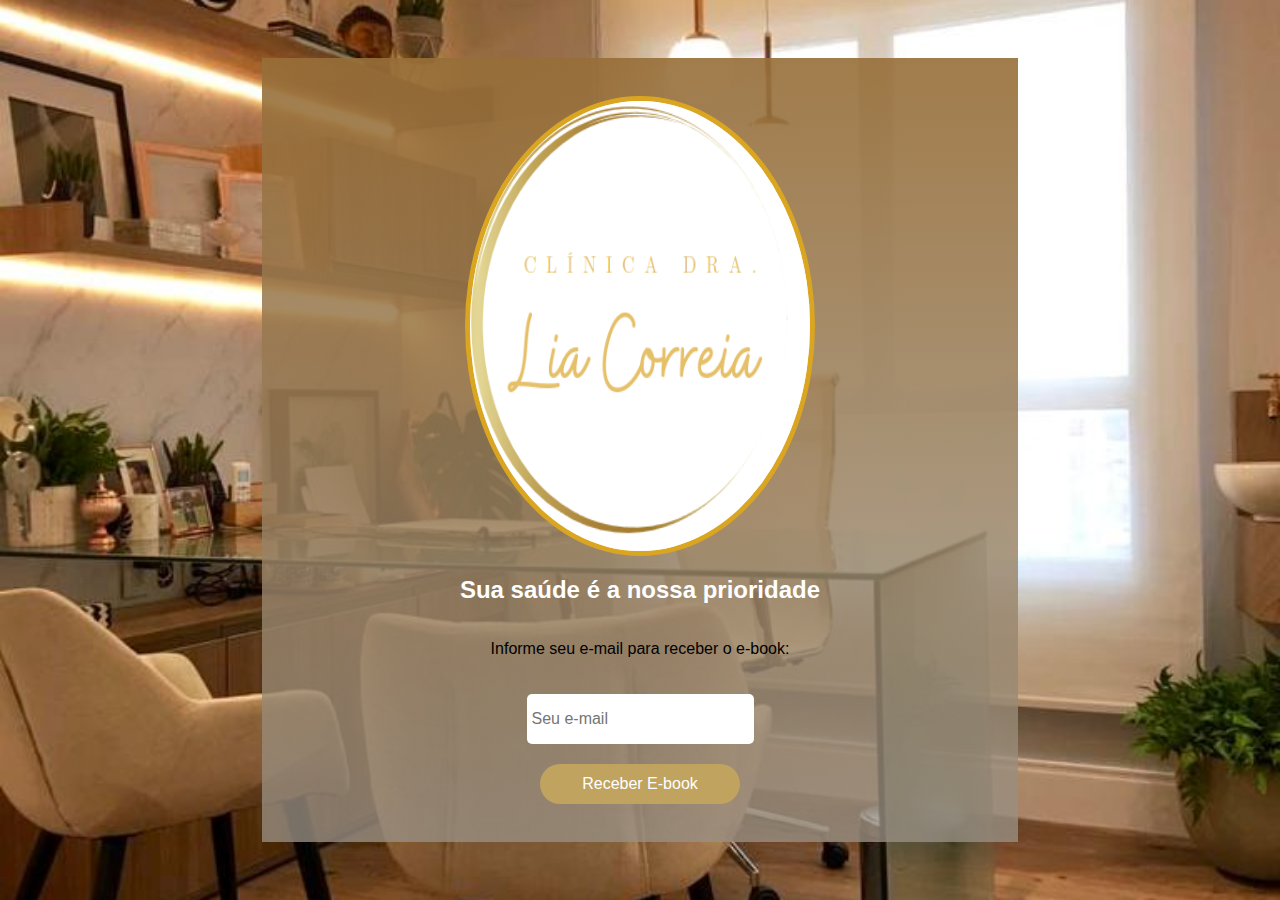
==== e-book.html @ a63e7a6a "adição da funcionalidade de enviar email" ====
<!DOCTYPE html>
<html lang="en">
  <head>
    <meta charset="UTF-8" />
    <meta http-equiv="X-UA-Compatible" content="IE=edge" />
    <meta name="viewport" content="width=device-width, initial-scale=1.0" />
    <link rel="stylesheet" href="style.css" />
    <title>Receba o e-book</title>
  </head>
  <body>
    <div class="container">
      <div class="image-container">
        <img src="./images/logo.png" alt="" />
      </div>
      <h2>Sua saúde é a nossa prioridade</h2>

      <p>Informe seu e-mail para receber o e-book:</p>
      <form id="email-form" class="email-form">
        <input type="email" id="email-input" placeholder="Seu e-mail" required />
        <button type="submit">Receber E-book</button>
      </form>
    </div>

    <script src="script.js"></script>
  </body>
</html>
---- style.css ----
html{
    min-height: 100vh;
}


body {
    margin: 0;
    padding: 0;
    display: flex;
    align-items: center;
    justify-content: center;
    width: 100vw;
    height: 100vh;
    font-family: Verdana, Geneva, Tahoma, sans-serif;
    flex-direction: column;
    background-image: url(./images/backgound-consultorio.jpg);
    background-size: cover;
    background-position: center center;
    overflow-x: hidden;
    background-repeat: no-repeat;
  }
  
  
  
  
  .container {
    display: flex;
    width: 91%;
    max-width: 680px;
    flex-direction: column;
    align-items: center;
    background: rgb(151, 110, 56);
    background: linear-gradient(180deg, rgba(151, 110, 56, 0.9009803750601804) 0%, rgba(153, 144, 132, 0.7805321957884717) 100%);
    padding: 3%;
    margin: 2%;
  }
  
  .container h2 {
    color: #fff;
    margin-top: 20px;
    margin-bottom: 20px;
    
  }
  
  .link {
    width: 90%;
    background-color: #c0a35f;
    margin: 10px;
    border-radius: 30px;
    height: 56px;
    text-align: center;
    font-size: 20px;
    color: #fff;
    text-decoration: none;
    padding: 5px;
    letter-spacing: 2.0px;
    display: flex;
    align-items: center;
    justify-content: center;
  }
  
  .image-container {
    background-color: antiquewhite;
    width: 50%;
    height: 50vh;
    border-radius: 50%;
    border: goldenrod 5px solid;
  }
  
  .image-container img {
    height: 100%;
    border-radius: 50%;
    width: 100%;
  }
  
  /* Media queries para dispositivos móveis */
  @media screen and (max-width: 768px) {
    .container {
      width: 80%;
      padding: 2%;
      margin: 1%;
    }
  
    .image-container {
      width: 40%;
      height: 20vh;
    }
  
    .link {
      font-size: 20px;
    }
  }
  
  @media screen and (min-width:360px) and (max-width: 480px) {
   
    
    body{
        padding: 5%;
        margin: 3%;
        
    }
  .container{
     
      padding: 3%;
      margin: 1%;
      text-align: center;
      width: 80%;

    }

    .container h2 {
            line-height: 30px;
            font-size: 30px; /* Define o espaçamento como 24 pixels */
          
      }
  
    .image-container {
     
      height: 25vh;
      width: 65%;
    }

    
  
    .link {
      font-size: 18px;
    }
  }
  

.email-form {
    display: flex;
    flex-direction: column;
    align-items: center;
    margin-top: 20px;
  }
  
  .email-form input[type="email"] {
    width: 100%;
    max-width: 300px;
    height: 40px;
    margin-bottom: 10px;
    padding: 5px;
    font-size: 16px;
    border-radius: 5px;
    border: none;
  }
  
  .email-form button[type="submit"] {
    width: 100%;
    max-width: 200px;
    height: 40px;
    background-color: #c0a35f;
    margin-top: 10px;
    border: none;
    border-radius: 30px;
    font-size: 16px;
    color: #fff;
    cursor: pointer;
  }
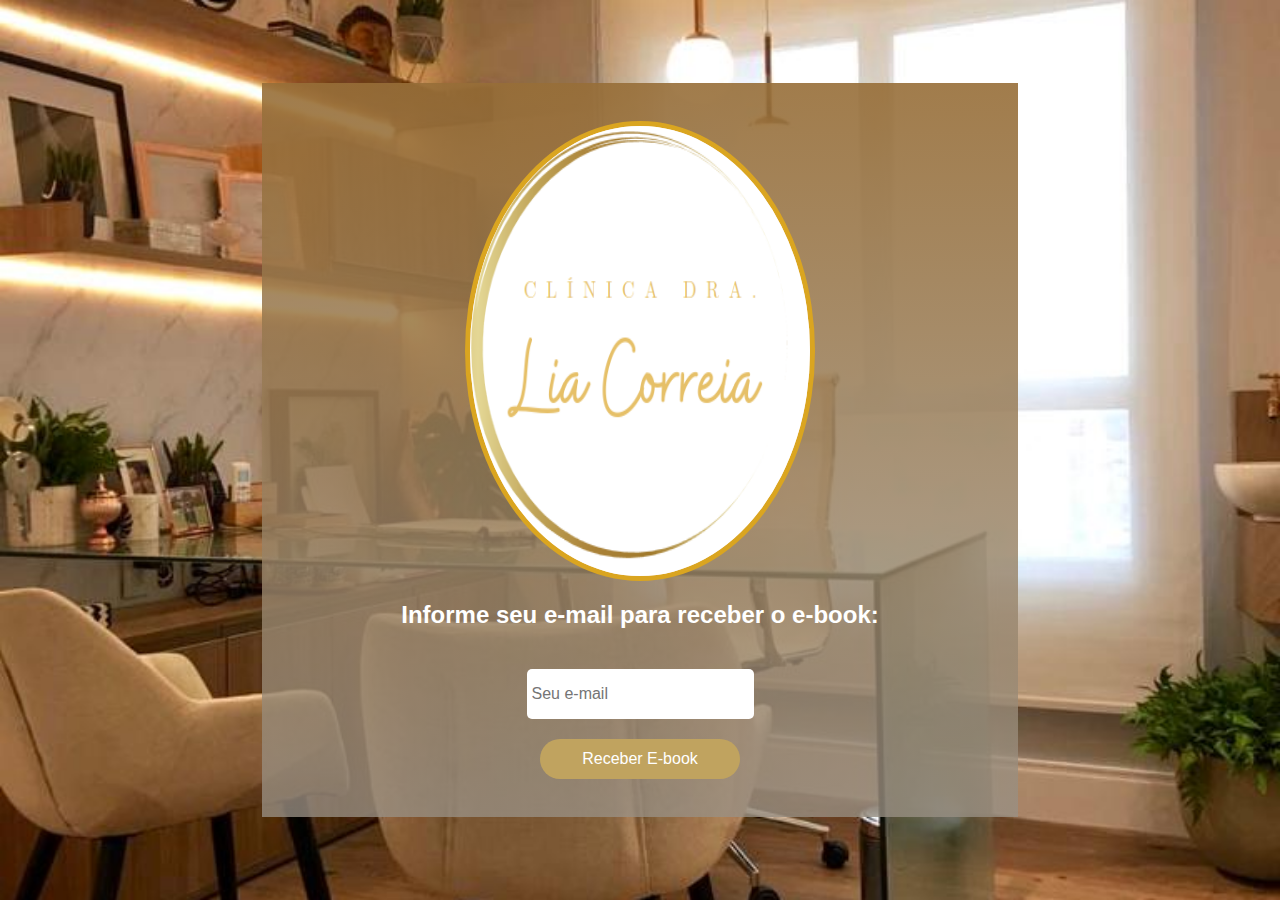
==== commit dc330be8: "adição da funcionalidade de enviar email" ====
--- a/e-book.html
+++ b/e-book.html
@@ -12,9 +12,7 @@
       <div class="image-container">
         <img src="./images/logo.png" alt="" />
       </div>
-      <h2>Sua saúde é a nossa prioridade</h2>
-
-      <p>Informe seu e-mail para receber o e-book:</p>
+      <h2>Informe seu e-mail para receber o e-book:</h2>
       <form id="email-form" class="email-form">
         <input type="email" id="email-input" placeholder="Seu e-mail" required />
         <button type="submit">Receber E-book</button>
